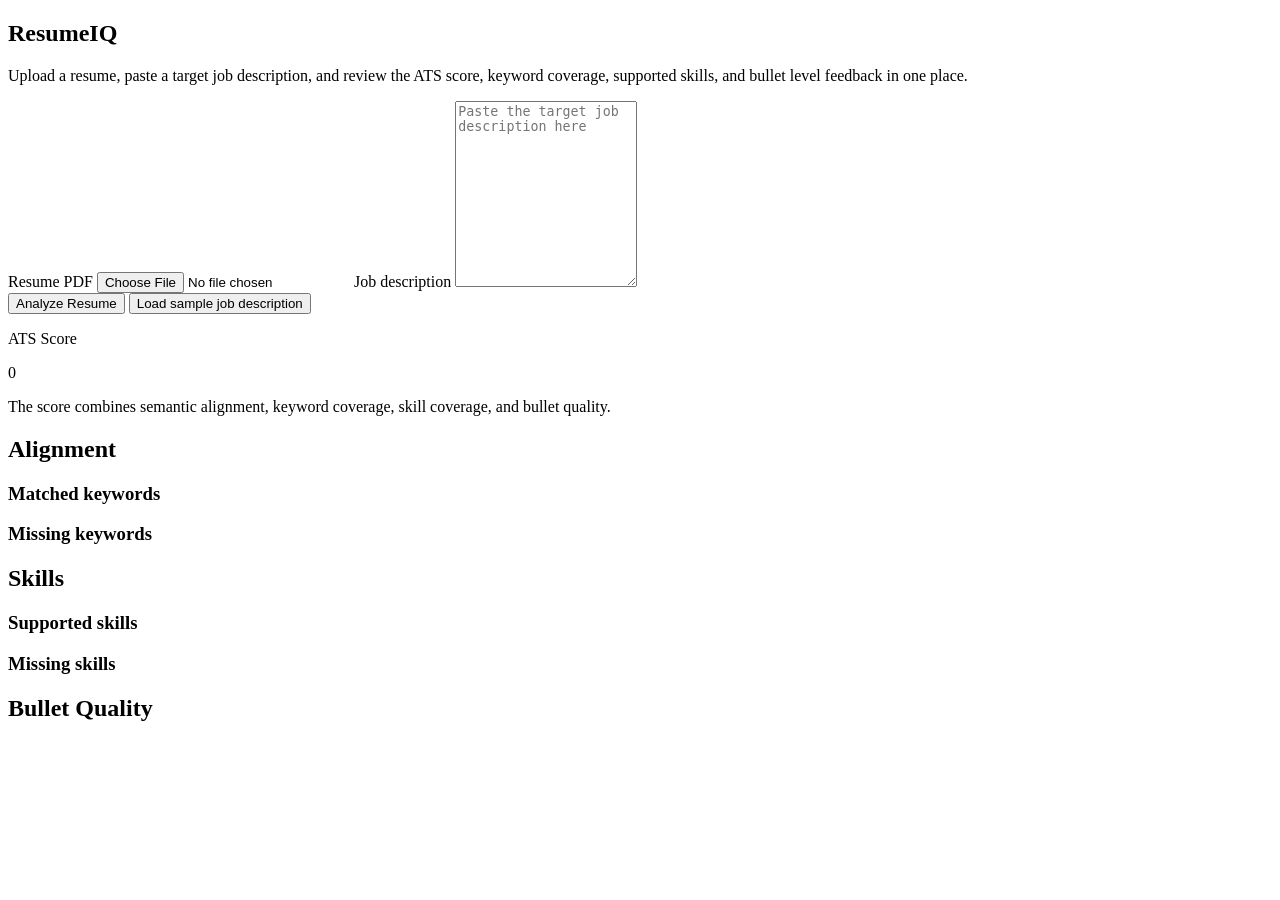
==== frontend/index.html @ be24189e "Implement ResumeIQ demo app and UI cleanup" ====
<!DOCTYPE html>
<html lang="en">
<head>
    <meta charset="UTF-8">
    <meta name="viewport" content="width=device-width, initial-scale=1.0">
    <title>ResumeIQ</title>
    <link rel="stylesheet" href="/static/styles.css">
</head>
<body>
    <main class="shell">
        <section class="hero">
            <h1>ResumeIQ</h1>
            <p class="hero-copy">
                Upload a resume, paste a target job description, and review the ATS score,
                keyword coverage, supported skills, and bullet level feedback in one place.
            </p>
        </section>

        <section class="panel form-panel">
            <form id="analyze-form">
                <label class="field-label" for="resume">Resume PDF</label>
                <input id="resume" name="resume" type="file" accept=".pdf" required>

                <label class="field-label" for="job_description">Job description</label>
                <textarea
                    id="job_description"
                    name="job_description"
                    rows="12"
                    placeholder="Paste the target job description here"
                    required
                ></textarea>

                <div class="actions">
                    <button id="submit-button" type="submit">Analyze Resume</button>
                    <button id="load-sample" type="button" class="secondary">Load sample job description</button>
                </div>
            </form>
            <p id="status" class="status"></p>
        </section>

        <section id="results" class="results hidden">
            <div class="score-card panel">
                <p class="score-label">ATS Score</p>
                <p id="ats-score" class="score-value">0</p>
                <p class="score-note">The score combines semantic alignment, keyword coverage, skill coverage, and bullet quality.</p>
            </div>

            <div class="grid-two">
                <article class="panel">
                    <h2>Alignment</h2>
                    <p id="similarity-score" class="metric"></p>
                    <div>
                        <h3 class="subsection-title">Matched keywords</h3>
                        <div id="matched-keywords" class="tag-group"></div>
                    </div>
                    <div>
                        <h3 class="subsection-title">Missing keywords</h3>
                        <div id="missing-keywords" class="tag-group"></div>
                    </div>
                </article>

                <article class="panel">
                    <h2>Skills</h2>
                    <div>
                        <h3 class="subsection-title">Supported skills</h3>
                        <div id="validated-skills" class="stack"></div>
                    </div>
                    <div>
                        <h3 class="subsection-title">Missing skills</h3>
                        <div id="missing-skills" class="tag-group"></div>
                    </div>
                </article>
            </div>

            <article class="panel">
                <h2>Bullet Quality</h2>
                <div id="bullet-scores" class="bullet-list"></div>
            </article>
        </section>
    </main>

    <script src="/static/app.js" defer></script>
</body>
</html>
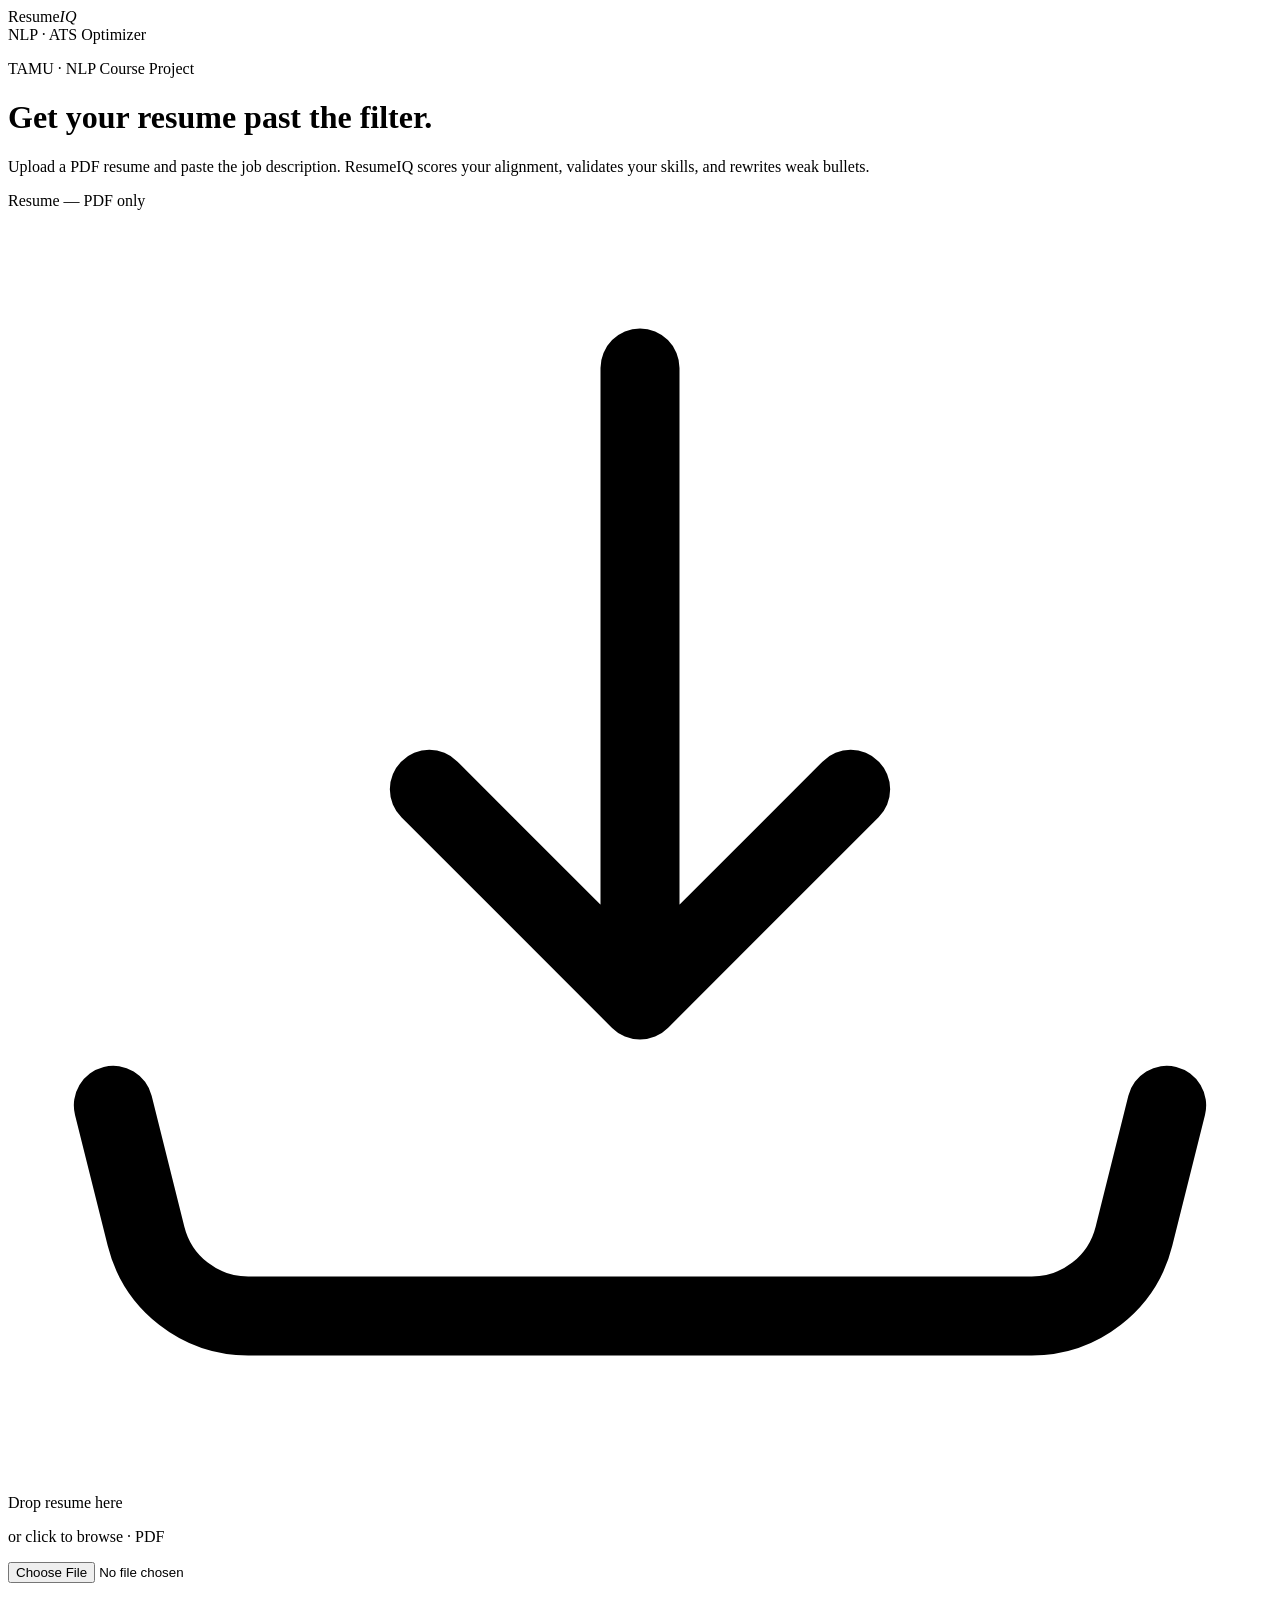
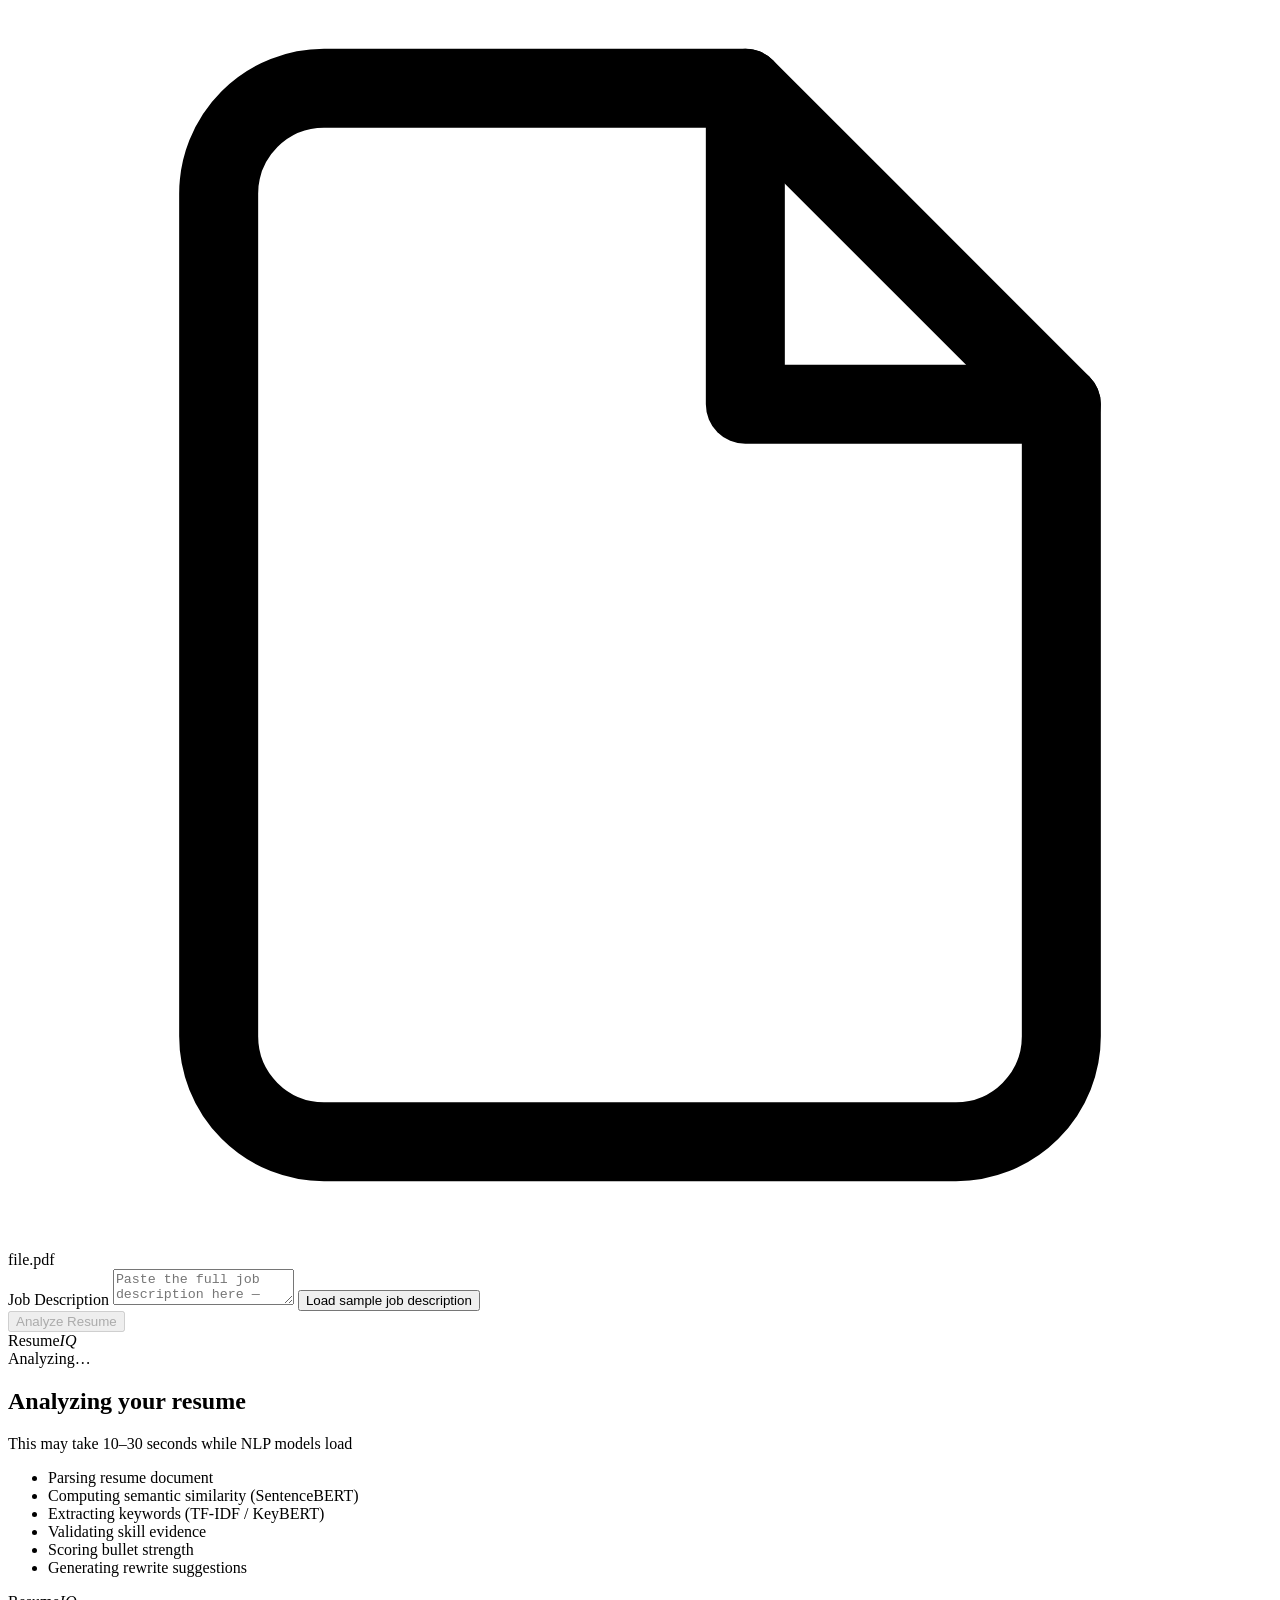
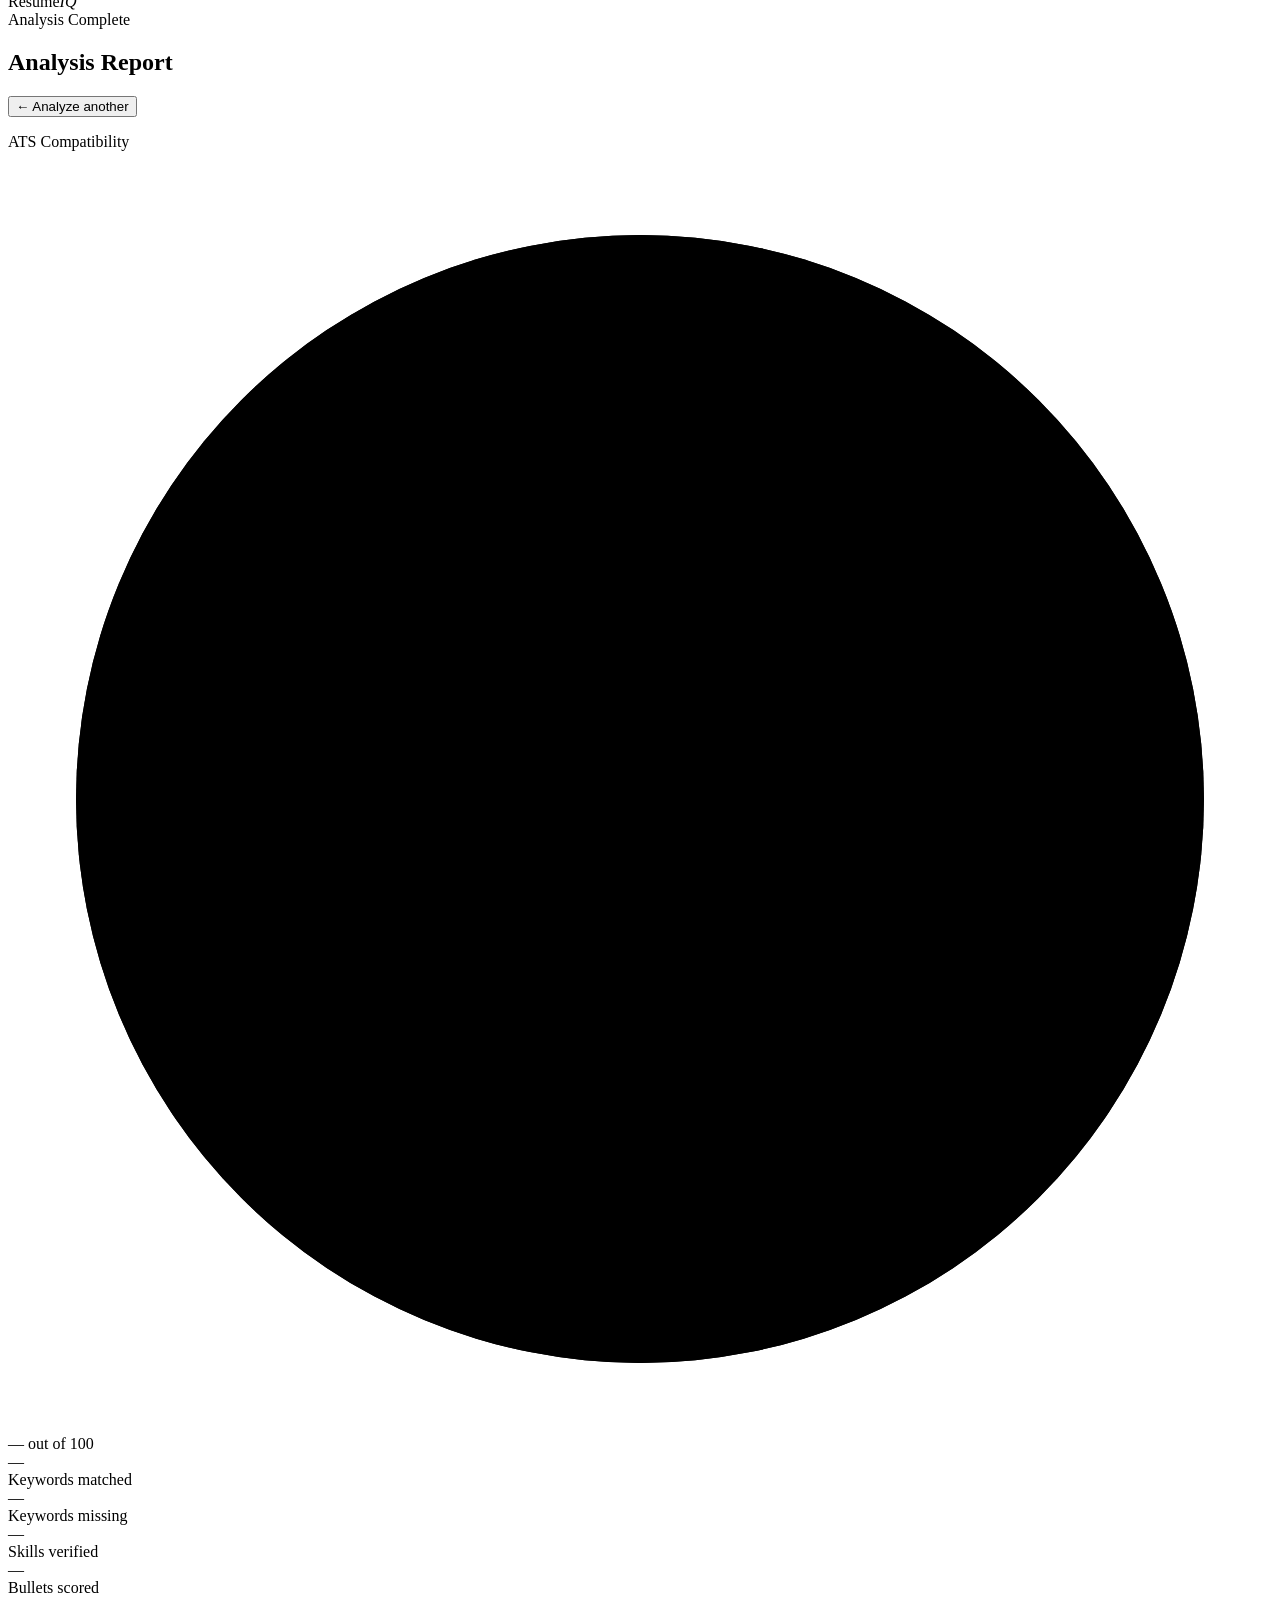
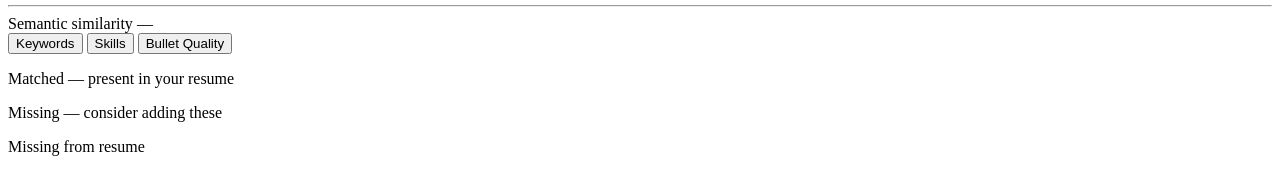
==== commit c441b815: "Integrate redesigned frontend into served app" ====
--- a/frontend/index.html
+++ b/frontend/index.html
@@ -1,83 +1,178 @@
 <!DOCTYPE html>
 <html lang="en">
 <head>
-    <meta charset="UTF-8">
-    <meta name="viewport" content="width=device-width, initial-scale=1.0">
-    <title>ResumeIQ</title>
-    <link rel="stylesheet" href="/static/styles.css">
+    <meta charset="UTF-8" />
+    <meta name="viewport" content="width=device-width, initial-scale=1.0" />
+    <title>ResumeIQ — ATS Resume Optimizer</title>
+    <link rel="preconnect" href="https://fonts.googleapis.com" />
+    <link rel="preconnect" href="https://fonts.gstatic.com" crossorigin />
+    <link href="https://fonts.googleapis.com/css2?family=Playfair+Display:wght@400;500&family=Instrument+Sans:wght@400;500&family=JetBrains+Mono&display=swap" rel="stylesheet" />
+    <link rel="stylesheet" href="/static/styles.css" />
 </head>
 <body>
-    <main class="shell">
-        <section class="hero">
-            <h1>ResumeIQ</h1>
-            <p class="hero-copy">
-                Upload a resume, paste a target job description, and review the ATS score,
-                keyword coverage, supported skills, and bullet level feedback in one place.
+    <div id="page-upload" class="page active">
+        <nav>
+            <div class="logo">Resume<em>IQ</em></div>
+            <div class="nav-tag">NLP · ATS Optimizer</div>
+        </nav>
+
+        <div class="upload-shell">
+            <p class="eyebrow">TAMU · NLP Course Project</p>
+            <h1 class="upload-title">Get your resume past the filter.</h1>
+            <p class="upload-sub">
+                Upload a PDF resume and paste the job description. ResumeIQ scores your
+                alignment, validates your skills, and rewrites weak bullets.
             </p>
-        </section>
 
-        <section class="panel form-panel">
-            <form id="analyze-form">
-                <label class="field-label" for="resume">Resume PDF</label>
-                <input id="resume" name="resume" type="file" accept=".pdf" required>
+            <div class="upload-cols">
+                <div class="upload-panel">
+                    <span class="panel-label">Resume — PDF only</span>
+                    <div
+                        class="drop-zone"
+                        id="drop-zone"
+                        onclick="document.getElementById('file-input').click()"
+                        ondragover="handleDragOver(event)"
+                        ondragleave="handleDragLeave(event)"
+                        ondrop="handleDrop(event)"
+                    >
+                        <div class="drop-icon">
+                            <svg viewBox="0 0 24 24" fill="none" stroke="currentColor" stroke-width="1.5" stroke-linecap="round" stroke-linejoin="round">
+                                <path d="M12 15V3m0 12-4-4m4 4 4-4"/>
+                                <path d="M2 17l.621 2.485A2 2 0 0 0 4.561 21h14.878a2 2 0 0 0 1.94-1.515L22 17"/>
+                            </svg>
+                        </div>
+                        <p class="drop-title">Drop resume here</p>
+                        <p class="drop-hint">or click to browse &middot; PDF</p>
+                        <input type="file" id="file-input" name="resume" accept=".pdf" />
+                    </div>
+                    <div class="file-pill" id="file-pill">
+                        <svg viewBox="0 0 24 24" fill="none" stroke="currentColor" stroke-width="1.5" stroke-linecap="round" stroke-linejoin="round">
+                            <path d="M14 2H6a2 2 0 0 0-2 2v16a2 2 0 0 0 2 2h12a2 2 0 0 0 2-2V8z"/>
+                            <polyline points="14 2 14 8 20 8"/>
+                        </svg>
+                        <span id="file-name">file.pdf</span>
+                    </div>
+                </div>
 
-                <label class="field-label" for="job_description">Job description</label>
-                <textarea
-                    id="job_description"
-                    name="job_description"
-                    rows="12"
-                    placeholder="Paste the target job description here"
-                    required
-                ></textarea>
-
-                <div class="actions">
-                    <button id="submit-button" type="submit">Analyze Resume</button>
-                    <button id="load-sample" type="button" class="secondary">Load sample job description</button>
+                <div class="upload-panel">
+                    <span class="panel-label">Job Description</span>
+                    <textarea
+                        class="jd-field"
+                        id="jd-field"
+                        name="job_description"
+                        placeholder="Paste the full job description here — include responsibilities, requirements, and qualifications for the best analysis…"
+                    ></textarea>
+                    <button class="btn-sample" id="load-sample" type="button">
+                        Load sample job description
+                    </button>
                 </div>
-            </form>
-            <p id="status" class="status"></p>
-        </section>
-
-        <section id="results" class="results hidden">
-            <div class="score-card panel">
-                <p class="score-label">ATS Score</p>
-                <p id="ats-score" class="score-value">0</p>
-                <p class="score-note">The score combines semantic alignment, keyword coverage, skill coverage, and bullet quality.</p>
             </div>
 
-            <div class="grid-two">
-                <article class="panel">
-                    <h2>Alignment</h2>
-                    <p id="similarity-score" class="metric"></p>
-                    <div>
-                        <h3 class="subsection-title">Matched keywords</h3>
-                        <div id="matched-keywords" class="tag-group"></div>
+            <div class="error-banner" id="error-banner"></div>
+            <button class="btn-primary" id="btn-analyze" disabled>
+                Analyze Resume
+            </button>
+        </div>
+    </div>
+
+    <div id="page-loading" class="page">
+        <nav>
+            <div class="logo">Resume<em>IQ</em></div>
+            <div class="nav-tag">Analyzing&hellip;</div>
+        </nav>
+
+        <div class="loading-shell">
+            <div class="spinner"></div>
+            <h2 class="loading-title">Analyzing your resume</h2>
+            <p class="loading-sub">This may take 10&ndash;30 seconds while NLP models load</p>
+            <ul class="step-list" id="step-list">
+                <li id="s0"><span class="step-dot"></span>Parsing resume document</li>
+                <li id="s1"><span class="step-dot"></span>Computing semantic similarity (SentenceBERT)</li>
+                <li id="s2"><span class="step-dot"></span>Extracting keywords (TF-IDF / KeyBERT)</li>
+                <li id="s3"><span class="step-dot"></span>Validating skill evidence</li>
+                <li id="s4"><span class="step-dot"></span>Scoring bullet strength</li>
+                <li id="s5"><span class="step-dot"></span>Generating rewrite suggestions</li>
+            </ul>
+        </div>
+    </div>
+
+    <div id="page-results" class="page">
+        <nav>
+            <div class="logo">Resume<em>IQ</em></div>
+            <div class="nav-tag">Analysis Complete</div>
+        </nav>
+
+        <div class="results-bar">
+            <div>
+                <h2 class="results-title">Analysis Report</h2>
+                <p class="results-meta" id="results-meta"></p>
+            </div>
+            <button class="btn-ghost" id="btn-reset">&#8592; Analyze another</button>
+        </div>
+
+        <div class="results-layout">
+            <aside class="score-card">
+                <p class="sc-label">ATS Compatibility</p>
+
+                <div class="ring-wrap">
+                    <svg viewBox="0 0 130 130">
+                        <circle class="ring-bg" cx="65" cy="65" r="58" />
+                        <circle class="ring-fg" id="ring-fg" cx="65" cy="65" r="58" />
+                    </svg>
+                    <div class="ring-inner">
+                        <span class="ring-num" id="ring-num">—</span>
+                        <span class="ring-sub">out of 100</span>
                     </div>
-                    <div>
-                        <h3 class="subsection-title">Missing keywords</h3>
-                        <div id="missing-keywords" class="tag-group"></div>
+                </div>
+
+                <div class="verdict-badge" id="verdict-badge"></div>
+
+                <div class="stat-grid">
+                    <div class="stat"><div class="stat-val" id="st-matched">—</div><div class="stat-lbl">Keywords matched</div></div>
+                    <div class="stat"><div class="stat-val" id="st-missing">—</div><div class="stat-lbl">Keywords missing</div></div>
+                    <div class="stat"><div class="stat-val" id="st-skills">—</div><div class="stat-lbl">Skills verified</div></div>
+                    <div class="stat"><div class="stat-val" id="st-bullets">—</div><div class="stat-lbl">Bullets scored</div></div>
+                </div>
+
+                <hr class="divider" />
+                <div class="sim-row">
+                    <span>Semantic similarity</span>
+                    <span class="sim-val" id="sim-score">—</span>
+                </div>
+            </aside>
+
+            <div class="right-col">
+                <div class="tab-bar" role="tablist">
+                    <button class="tab active" data-tab="keywords" role="tab">Keywords</button>
+                    <button class="tab" data-tab="skills" role="tab">Skills</button>
+                    <button class="tab" data-tab="bullets" role="tab">Bullet Quality</button>
+                </div>
+
+                <div class="tab-pane active" id="pane-keywords">
+                    <div class="kw-block">
+                        <p class="kw-heading">Matched &mdash; present in your resume</p>
+                        <div class="kw-row" id="kw-hit"></div>
                     </div>
-                </article>
+                    <div class="kw-block">
+                        <p class="kw-heading">Missing &mdash; consider adding these</p>
+                        <div class="kw-row" id="kw-miss"></div>
+                    </div>
+                </div>
 
-                <article class="panel">
-                    <h2>Skills</h2>
-                    <div>
-                        <h3 class="subsection-title">Supported skills</h3>
-                        <div id="validated-skills" class="stack"></div>
+                <div class="tab-pane" id="pane-skills">
+                    <div id="skills-verified"></div>
+                    <div class="missing-block">
+                        <p class="kw-heading">Missing from resume</p>
+                        <div class="kw-row" id="skills-missing"></div>
                     </div>
-                    <div>
-                        <h3 class="subsection-title">Missing skills</h3>
-                        <div id="missing-skills" class="tag-group"></div>
-                    </div>
-                </article>
+                </div>
+
+                <div class="tab-pane" id="pane-bullets">
+                    <div id="bullets-list"></div>
+                </div>
             </div>
-
-            <article class="panel">
-                <h2>Bullet Quality</h2>
-                <div id="bullet-scores" class="bullet-list"></div>
-            </article>
-        </section>
-    </main>
+        </div>
+    </div>
 
     <script src="/static/app.js" defer></script>
 </body>
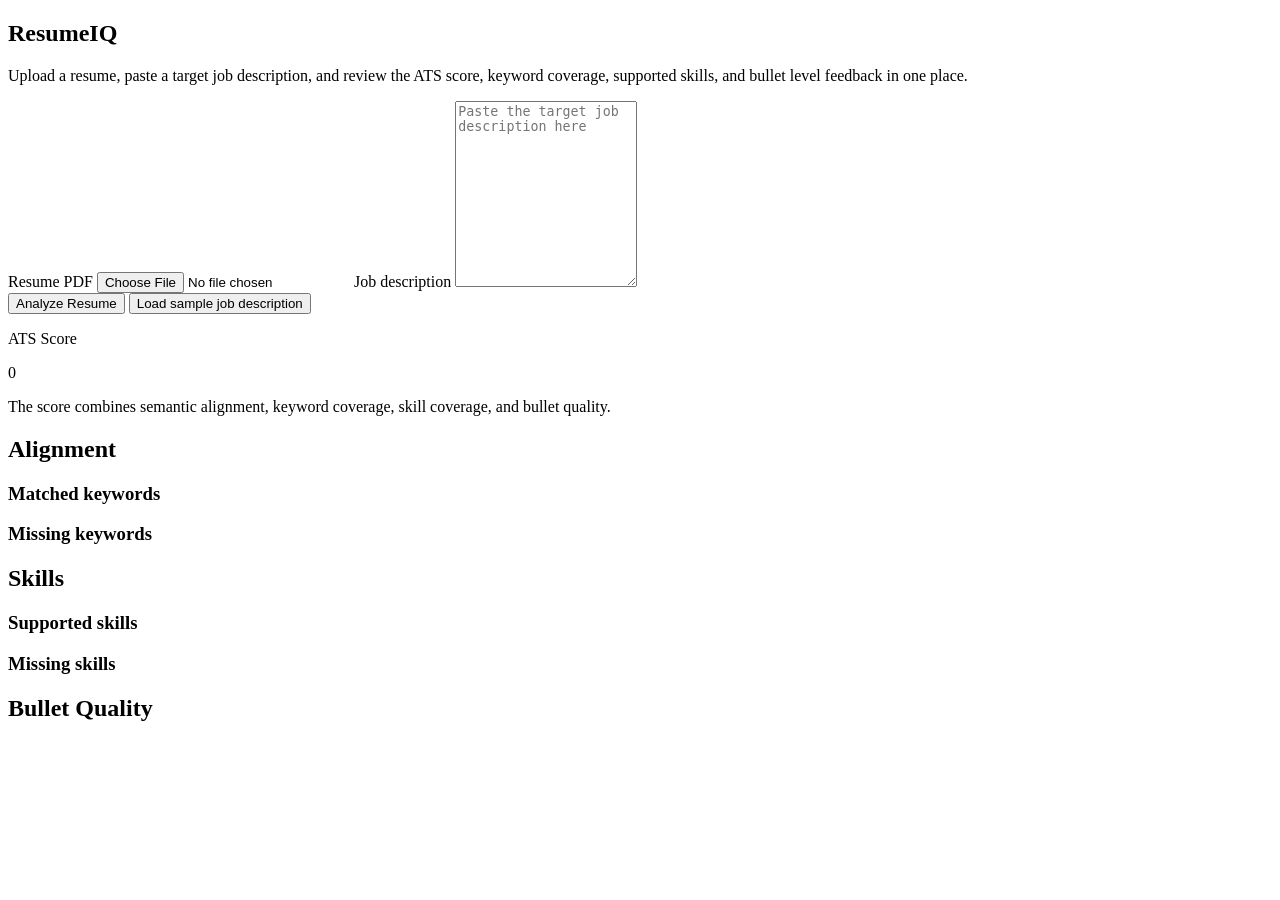
==== commit d74fcfc2: "Revert "Add redesigned frontend — charcoal/teal theme, chat-style input"" ====
--- a/frontend/index.html
+++ b/frontend/index.html
@@ -1,178 +1,83 @@
 <!DOCTYPE html>
 <html lang="en">
 <head>
-    <meta charset="UTF-8" />
-    <meta name="viewport" content="width=device-width, initial-scale=1.0" />
-    <title>ResumeIQ — ATS Resume Optimizer</title>
-    <link rel="preconnect" href="https://fonts.googleapis.com" />
-    <link rel="preconnect" href="https://fonts.gstatic.com" crossorigin />
-    <link href="https://fonts.googleapis.com/css2?family=Playfair+Display:wght@400;500&family=Instrument+Sans:wght@400;500&family=JetBrains+Mono&display=swap" rel="stylesheet" />
-    <link rel="stylesheet" href="/static/styles.css" />
+    <meta charset="UTF-8">
+    <meta name="viewport" content="width=device-width, initial-scale=1.0">
+    <title>ResumeIQ</title>
+    <link rel="stylesheet" href="/static/styles.css">
 </head>
 <body>
-    <div id="page-upload" class="page active">
-        <nav>
-            <div class="logo">Resume<em>IQ</em></div>
-            <div class="nav-tag">NLP · ATS Optimizer</div>
-        </nav>
+    <main class="shell">
+        <section class="hero">
+            <h1>ResumeIQ</h1>
+            <p class="hero-copy">
+                Upload a resume, paste a target job description, and review the ATS score,
+                keyword coverage, supported skills, and bullet level feedback in one place.
+            </p>
+        </section>
 
-        <div class="upload-shell">
-            <p class="eyebrow">TAMU · NLP Course Project</p>
-            <h1 class="upload-title">Get your resume past the filter.</h1>
-            <p class="upload-sub">
-                Upload a PDF resume and paste the job description. ResumeIQ scores your
-                alignment, validates your skills, and rewrites weak bullets.
-            </p>
+        <section class="panel form-panel">
+            <form id="analyze-form">
+                <label class="field-label" for="resume">Resume PDF</label>
+                <input id="resume" name="resume" type="file" accept=".pdf" required>
 
-            <div class="upload-cols">
-                <div class="upload-panel">
-                    <span class="panel-label">Resume — PDF only</span>
-                    <div
-                        class="drop-zone"
-                        id="drop-zone"
-                        onclick="document.getElementById('file-input').click()"
-                        ondragover="handleDragOver(event)"
-                        ondragleave="handleDragLeave(event)"
-                        ondrop="handleDrop(event)"
-                    >
-                        <div class="drop-icon">
-                            <svg viewBox="0 0 24 24" fill="none" stroke="currentColor" stroke-width="1.5" stroke-linecap="round" stroke-linejoin="round">
-                                <path d="M12 15V3m0 12-4-4m4 4 4-4"/>
-                                <path d="M2 17l.621 2.485A2 2 0 0 0 4.561 21h14.878a2 2 0 0 0 1.94-1.515L22 17"/>
-                            </svg>
-                        </div>
-                        <p class="drop-title">Drop resume here</p>
-                        <p class="drop-hint">or click to browse &middot; PDF</p>
-                        <input type="file" id="file-input" name="resume" accept=".pdf" />
-                    </div>
-                    <div class="file-pill" id="file-pill">
-                        <svg viewBox="0 0 24 24" fill="none" stroke="currentColor" stroke-width="1.5" stroke-linecap="round" stroke-linejoin="round">
-                            <path d="M14 2H6a2 2 0 0 0-2 2v16a2 2 0 0 0 2 2h12a2 2 0 0 0 2-2V8z"/>
-                            <polyline points="14 2 14 8 20 8"/>
-                        </svg>
-                        <span id="file-name">file.pdf</span>
-                    </div>
+                <label class="field-label" for="job_description">Job description</label>
+                <textarea
+                    id="job_description"
+                    name="job_description"
+                    rows="12"
+                    placeholder="Paste the target job description here"
+                    required
+                ></textarea>
+
+                <div class="actions">
+                    <button id="submit-button" type="submit">Analyze Resume</button>
+                    <button id="load-sample" type="button" class="secondary">Load sample job description</button>
                 </div>
+            </form>
+            <p id="status" class="status"></p>
+        </section>
 
-                <div class="upload-panel">
-                    <span class="panel-label">Job Description</span>
-                    <textarea
-                        class="jd-field"
-                        id="jd-field"
-                        name="job_description"
-                        placeholder="Paste the full job description here — include responsibilities, requirements, and qualifications for the best analysis…"
-                    ></textarea>
-                    <button class="btn-sample" id="load-sample" type="button">
-                        Load sample job description
-                    </button>
-                </div>
+        <section id="results" class="results hidden">
+            <div class="score-card panel">
+                <p class="score-label">ATS Score</p>
+                <p id="ats-score" class="score-value">0</p>
+                <p class="score-note">The score combines semantic alignment, keyword coverage, skill coverage, and bullet quality.</p>
             </div>
 
-            <div class="error-banner" id="error-banner"></div>
-            <button class="btn-primary" id="btn-analyze" disabled>
-                Analyze Resume
-            </button>
-        </div>
-    </div>
+            <div class="grid-two">
+                <article class="panel">
+                    <h2>Alignment</h2>
+                    <p id="similarity-score" class="metric"></p>
+                    <div>
+                        <h3 class="subsection-title">Matched keywords</h3>
+                        <div id="matched-keywords" class="tag-group"></div>
+                    </div>
+                    <div>
+                        <h3 class="subsection-title">Missing keywords</h3>
+                        <div id="missing-keywords" class="tag-group"></div>
+                    </div>
+                </article>
 
-    <div id="page-loading" class="page">
-        <nav>
-            <div class="logo">Resume<em>IQ</em></div>
-            <div class="nav-tag">Analyzing&hellip;</div>
-        </nav>
+                <article class="panel">
+                    <h2>Skills</h2>
+                    <div>
+                        <h3 class="subsection-title">Supported skills</h3>
+                        <div id="validated-skills" class="stack"></div>
+                    </div>
+                    <div>
+                        <h3 class="subsection-title">Missing skills</h3>
+                        <div id="missing-skills" class="tag-group"></div>
+                    </div>
+                </article>
+            </div>
 
-        <div class="loading-shell">
-            <div class="spinner"></div>
-            <h2 class="loading-title">Analyzing your resume</h2>
-            <p class="loading-sub">This may take 10&ndash;30 seconds while NLP models load</p>
-            <ul class="step-list" id="step-list">
-                <li id="s0"><span class="step-dot"></span>Parsing resume document</li>
-                <li id="s1"><span class="step-dot"></span>Computing semantic similarity (SentenceBERT)</li>
-                <li id="s2"><span class="step-dot"></span>Extracting keywords (TF-IDF / KeyBERT)</li>
-                <li id="s3"><span class="step-dot"></span>Validating skill evidence</li>
-                <li id="s4"><span class="step-dot"></span>Scoring bullet strength</li>
-                <li id="s5"><span class="step-dot"></span>Generating rewrite suggestions</li>
-            </ul>
-        </div>
-    </div>
-
-    <div id="page-results" class="page">
-        <nav>
-            <div class="logo">Resume<em>IQ</em></div>
-            <div class="nav-tag">Analysis Complete</div>
-        </nav>
-
-        <div class="results-bar">
-            <div>
-                <h2 class="results-title">Analysis Report</h2>
-                <p class="results-meta" id="results-meta"></p>
-            </div>
-            <button class="btn-ghost" id="btn-reset">&#8592; Analyze another</button>
-        </div>
-
-        <div class="results-layout">
-            <aside class="score-card">
-                <p class="sc-label">ATS Compatibility</p>
-
-                <div class="ring-wrap">
-                    <svg viewBox="0 0 130 130">
-                        <circle class="ring-bg" cx="65" cy="65" r="58" />
-                        <circle class="ring-fg" id="ring-fg" cx="65" cy="65" r="58" />
-                    </svg>
-                    <div class="ring-inner">
-                        <span class="ring-num" id="ring-num">—</span>
-                        <span class="ring-sub">out of 100</span>
-                    </div>
-                </div>
-
-                <div class="verdict-badge" id="verdict-badge"></div>
-
-                <div class="stat-grid">
-                    <div class="stat"><div class="stat-val" id="st-matched">—</div><div class="stat-lbl">Keywords matched</div></div>
-                    <div class="stat"><div class="stat-val" id="st-missing">—</div><div class="stat-lbl">Keywords missing</div></div>
-                    <div class="stat"><div class="stat-val" id="st-skills">—</div><div class="stat-lbl">Skills verified</div></div>
-                    <div class="stat"><div class="stat-val" id="st-bullets">—</div><div class="stat-lbl">Bullets scored</div></div>
-                </div>
-
-                <hr class="divider" />
-                <div class="sim-row">
-                    <span>Semantic similarity</span>
-                    <span class="sim-val" id="sim-score">—</span>
-                </div>
-            </aside>
-
-            <div class="right-col">
-                <div class="tab-bar" role="tablist">
-                    <button class="tab active" data-tab="keywords" role="tab">Keywords</button>
-                    <button class="tab" data-tab="skills" role="tab">Skills</button>
-                    <button class="tab" data-tab="bullets" role="tab">Bullet Quality</button>
-                </div>
-
-                <div class="tab-pane active" id="pane-keywords">
-                    <div class="kw-block">
-                        <p class="kw-heading">Matched &mdash; present in your resume</p>
-                        <div class="kw-row" id="kw-hit"></div>
-                    </div>
-                    <div class="kw-block">
-                        <p class="kw-heading">Missing &mdash; consider adding these</p>
-                        <div class="kw-row" id="kw-miss"></div>
-                    </div>
-                </div>
-
-                <div class="tab-pane" id="pane-skills">
-                    <div id="skills-verified"></div>
-                    <div class="missing-block">
-                        <p class="kw-heading">Missing from resume</p>
-                        <div class="kw-row" id="skills-missing"></div>
-                    </div>
-                </div>
-
-                <div class="tab-pane" id="pane-bullets">
-                    <div id="bullets-list"></div>
-                </div>
-            </div>
-        </div>
-    </div>
+            <article class="panel">
+                <h2>Bullet Quality</h2>
+                <div id="bullet-scores" class="bullet-list"></div>
+            </article>
+        </section>
+    </main>
 
     <script src="/static/app.js" defer></script>
 </body>
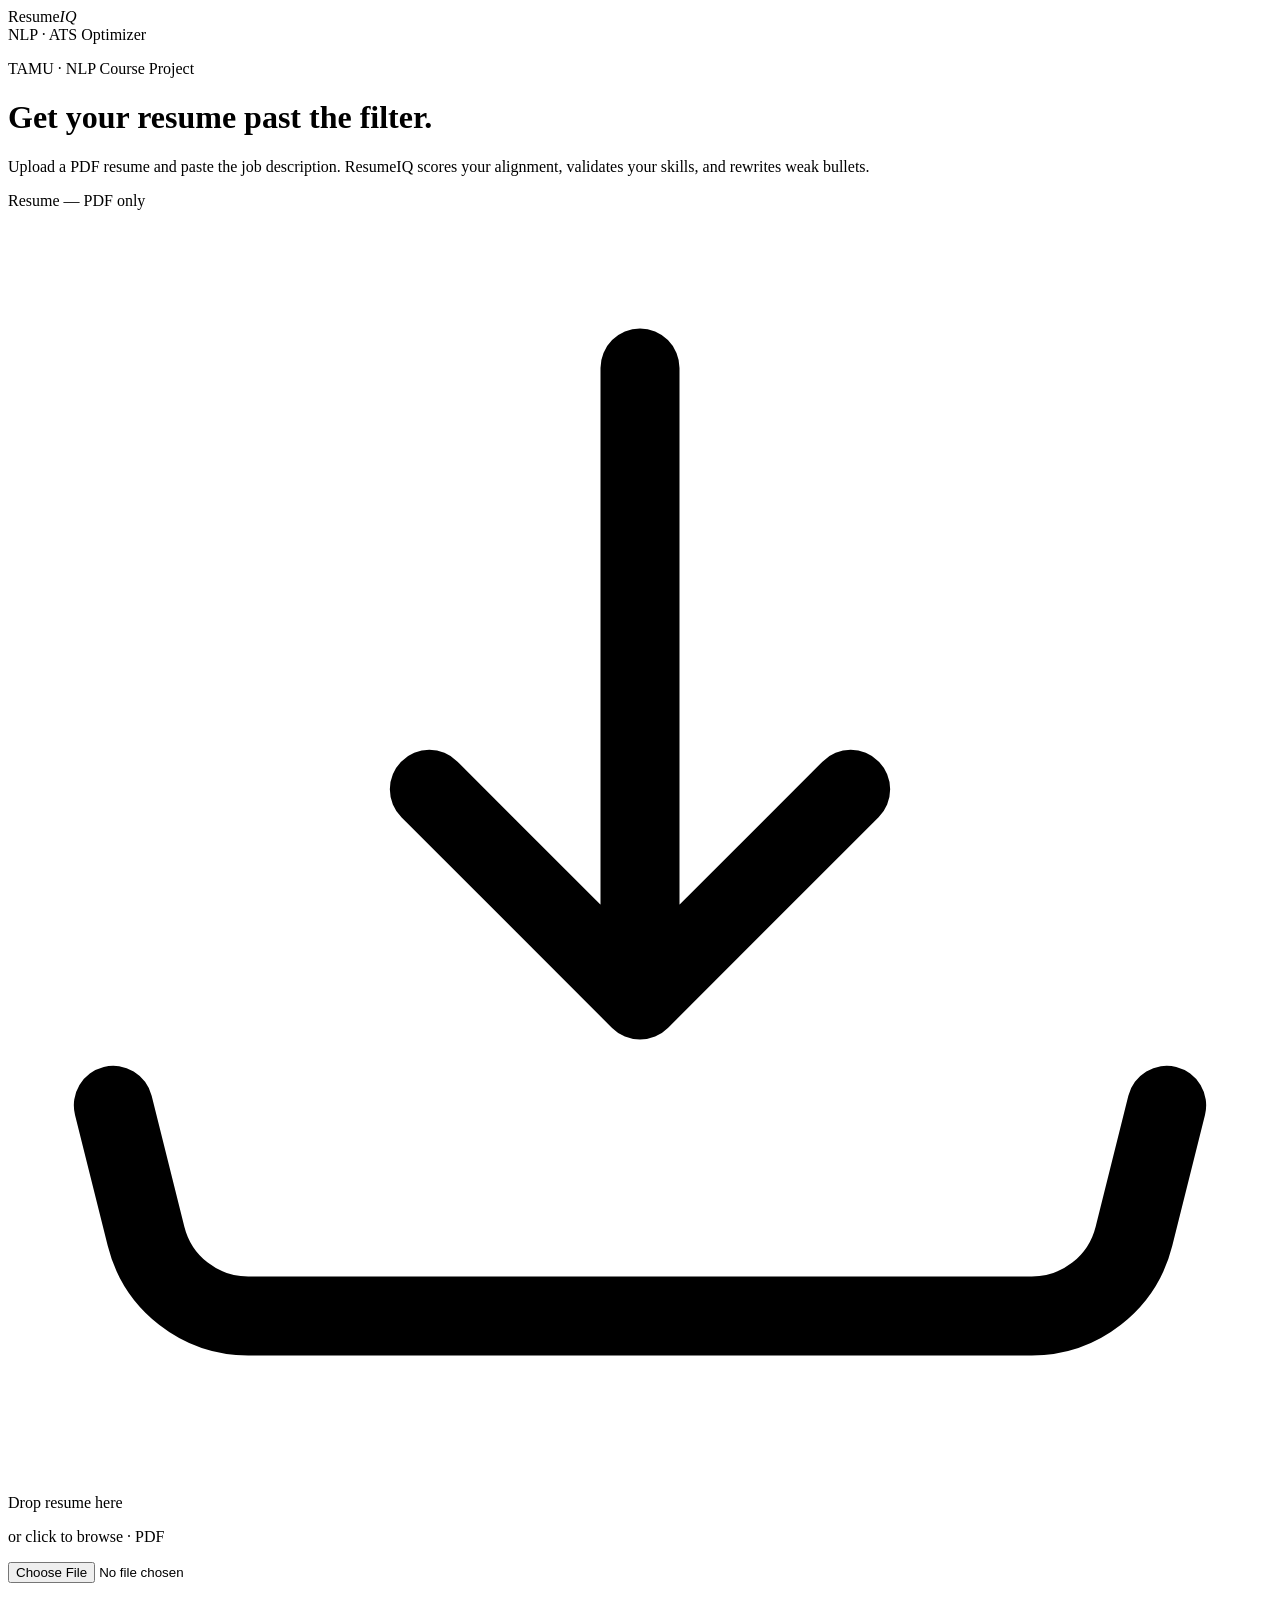
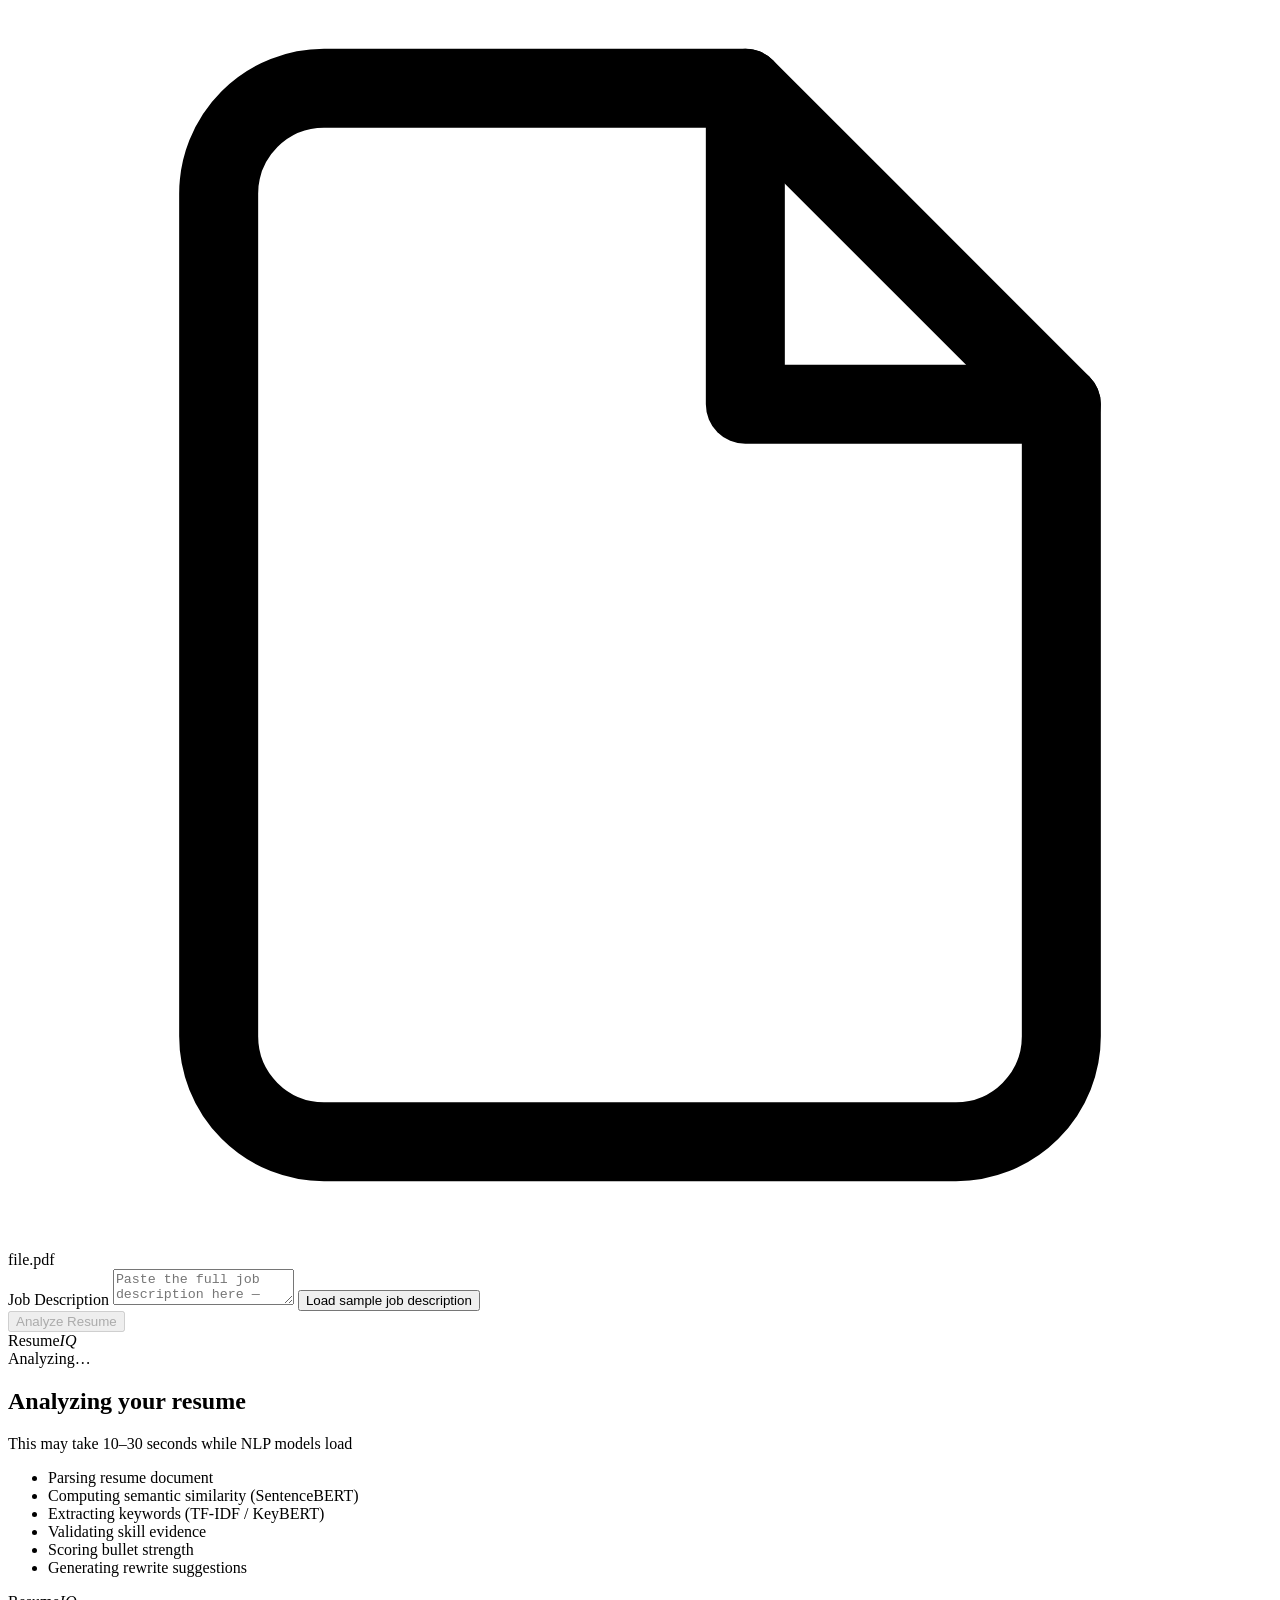
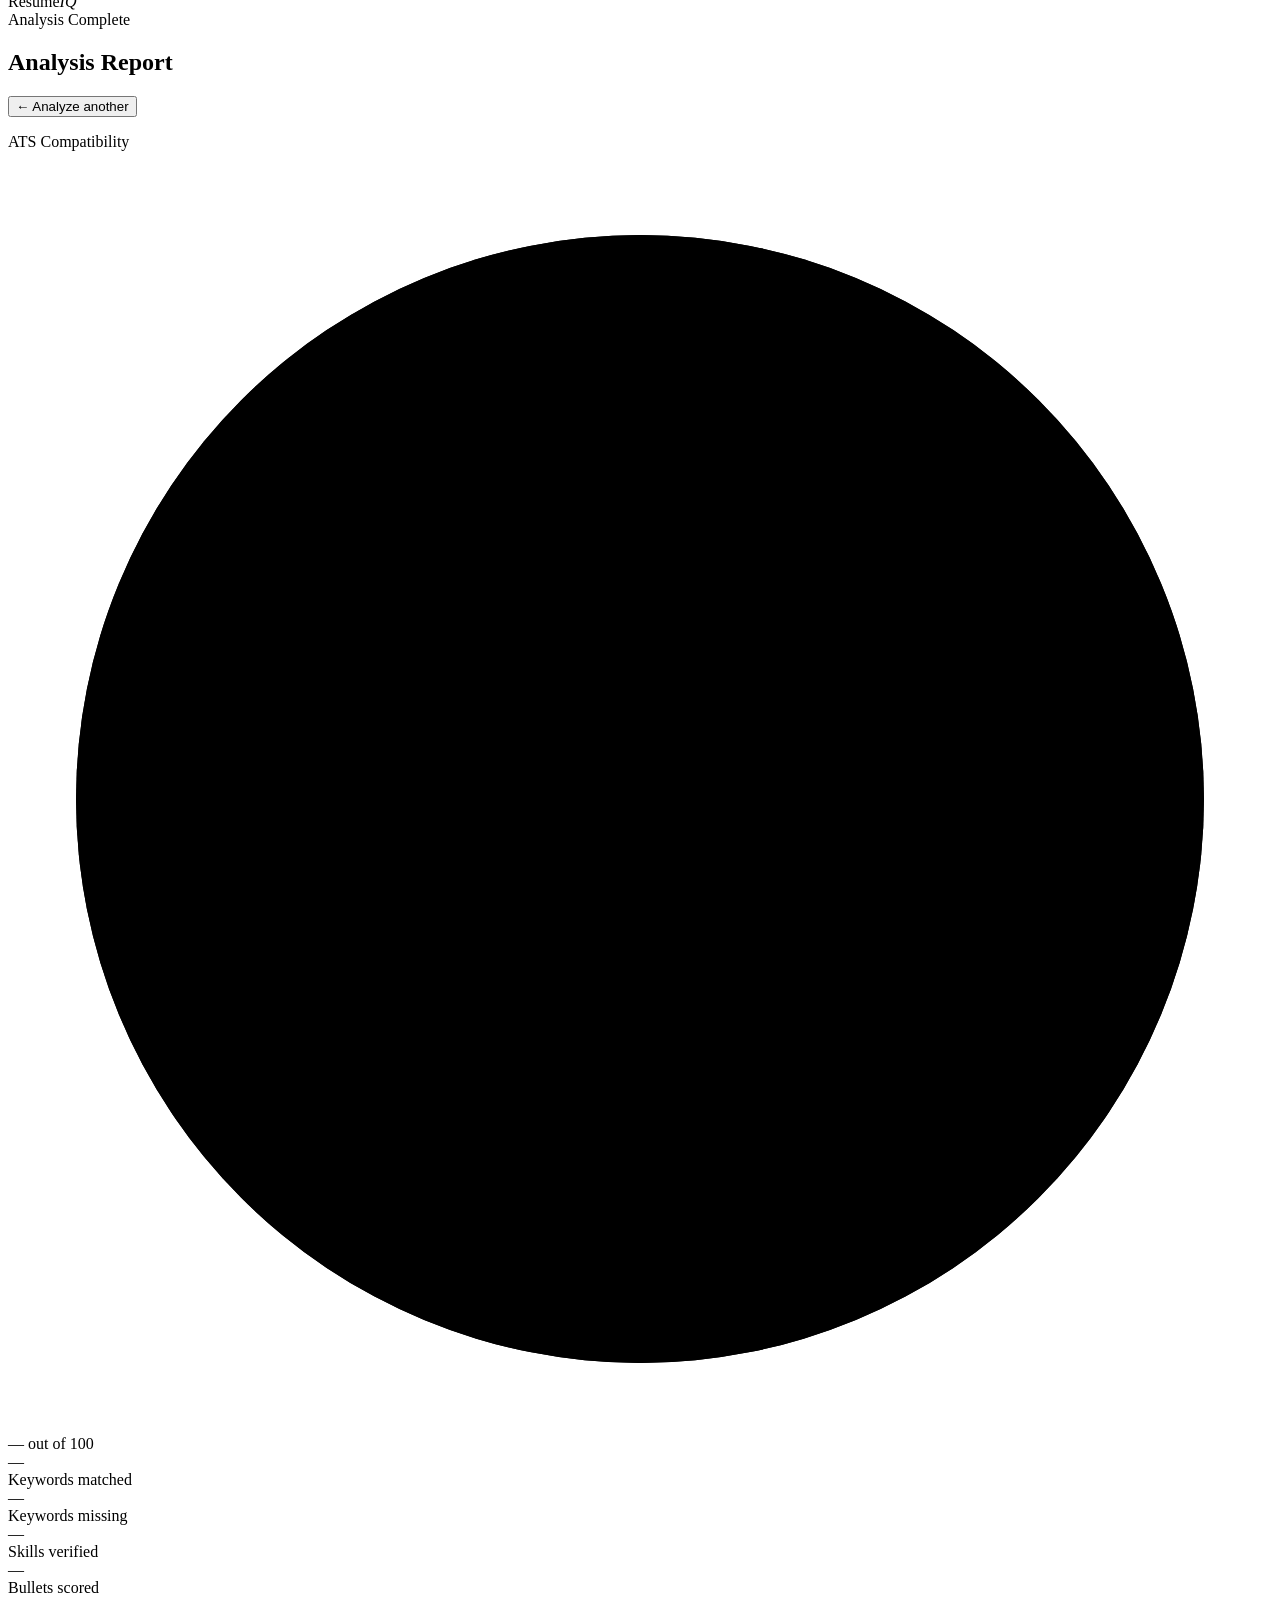
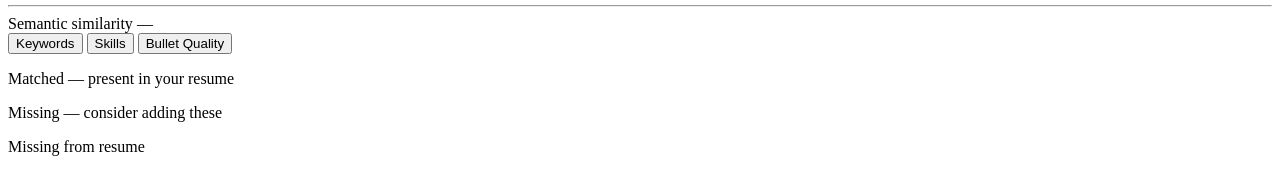
==== commit 2236ea64: "Restore served frontend and recover analysis behavior" ====
--- a/frontend/index.html
+++ b/frontend/index.html
@@ -1,83 +1,178 @@
 <!DOCTYPE html>
 <html lang="en">
 <head>
-    <meta charset="UTF-8">
-    <meta name="viewport" content="width=device-width, initial-scale=1.0">
-    <title>ResumeIQ</title>
-    <link rel="stylesheet" href="/static/styles.css">
+    <meta charset="UTF-8" />
+    <meta name="viewport" content="width=device-width, initial-scale=1.0" />
+    <title>ResumeIQ — ATS Resume Optimizer</title>
+    <link rel="preconnect" href="https://fonts.googleapis.com" />
+    <link rel="preconnect" href="https://fonts.gstatic.com" crossorigin />
+    <link href="https://fonts.googleapis.com/css2?family=Playfair+Display:wght@400;500&family=Instrument+Sans:wght@400;500&family=JetBrains+Mono&display=swap" rel="stylesheet" />
+    <link rel="stylesheet" href="/static/styles.css" />
 </head>
 <body>
-    <main class="shell">
-        <section class="hero">
-            <h1>ResumeIQ</h1>
-            <p class="hero-copy">
-                Upload a resume, paste a target job description, and review the ATS score,
-                keyword coverage, supported skills, and bullet level feedback in one place.
+    <div id="page-upload" class="page active">
+        <nav>
+            <div class="logo">Resume<em>IQ</em></div>
+            <div class="nav-tag">NLP · ATS Optimizer</div>
+        </nav>
+
+        <div class="upload-shell">
+            <p class="eyebrow">TAMU · NLP Course Project</p>
+            <h1 class="upload-title">Get your resume past the filter.</h1>
+            <p class="upload-sub">
+                Upload a PDF resume and paste the job description. ResumeIQ scores your
+                alignment, validates your skills, and rewrites weak bullets.
             </p>
-        </section>
 
-        <section class="panel form-panel">
-            <form id="analyze-form">
-                <label class="field-label" for="resume">Resume PDF</label>
-                <input id="resume" name="resume" type="file" accept=".pdf" required>
+            <div class="upload-cols">
+                <div class="upload-panel">
+                    <span class="panel-label">Resume — PDF only</span>
+                    <div
+                        class="drop-zone"
+                        id="drop-zone"
+                        onclick="document.getElementById('file-input').click()"
+                        ondragover="handleDragOver(event)"
+                        ondragleave="handleDragLeave(event)"
+                        ondrop="handleDrop(event)"
+                    >
+                        <div class="drop-icon">
+                            <svg viewBox="0 0 24 24" fill="none" stroke="currentColor" stroke-width="1.5" stroke-linecap="round" stroke-linejoin="round">
+                                <path d="M12 15V3m0 12-4-4m4 4 4-4"/>
+                                <path d="M2 17l.621 2.485A2 2 0 0 0 4.561 21h14.878a2 2 0 0 0 1.94-1.515L22 17"/>
+                            </svg>
+                        </div>
+                        <p class="drop-title">Drop resume here</p>
+                        <p class="drop-hint">or click to browse &middot; PDF</p>
+                        <input type="file" id="file-input" name="resume" accept=".pdf" />
+                    </div>
+                    <div class="file-pill" id="file-pill">
+                        <svg viewBox="0 0 24 24" fill="none" stroke="currentColor" stroke-width="1.5" stroke-linecap="round" stroke-linejoin="round">
+                            <path d="M14 2H6a2 2 0 0 0-2 2v16a2 2 0 0 0 2 2h12a2 2 0 0 0 2-2V8z"/>
+                            <polyline points="14 2 14 8 20 8"/>
+                        </svg>
+                        <span id="file-name">file.pdf</span>
+                    </div>
+                </div>
 
-                <label class="field-label" for="job_description">Job description</label>
-                <textarea
-                    id="job_description"
-                    name="job_description"
-                    rows="12"
-                    placeholder="Paste the target job description here"
-                    required
-                ></textarea>
-
-                <div class="actions">
-                    <button id="submit-button" type="submit">Analyze Resume</button>
-                    <button id="load-sample" type="button" class="secondary">Load sample job description</button>
+                <div class="upload-panel">
+                    <span class="panel-label">Job Description</span>
+                    <textarea
+                        class="jd-field"
+                        id="jd-field"
+                        name="job_description"
+                        placeholder="Paste the full job description here — include responsibilities, requirements, and qualifications for the best analysis…"
+                    ></textarea>
+                    <button class="btn-sample" id="load-sample" type="button">
+                        Load sample job description
+                    </button>
                 </div>
-            </form>
-            <p id="status" class="status"></p>
-        </section>
-
-        <section id="results" class="results hidden">
-            <div class="score-card panel">
-                <p class="score-label">ATS Score</p>
-                <p id="ats-score" class="score-value">0</p>
-                <p class="score-note">The score combines semantic alignment, keyword coverage, skill coverage, and bullet quality.</p>
             </div>
 
-            <div class="grid-two">
-                <article class="panel">
-                    <h2>Alignment</h2>
-                    <p id="similarity-score" class="metric"></p>
-                    <div>
-                        <h3 class="subsection-title">Matched keywords</h3>
-                        <div id="matched-keywords" class="tag-group"></div>
+            <div class="error-banner" id="error-banner"></div>
+            <button class="btn-primary" id="btn-analyze" disabled>
+                Analyze Resume
+            </button>
+        </div>
+    </div>
+
+    <div id="page-loading" class="page">
+        <nav>
+            <div class="logo">Resume<em>IQ</em></div>
+            <div class="nav-tag">Analyzing&hellip;</div>
+        </nav>
+
+        <div class="loading-shell">
+            <div class="spinner"></div>
+            <h2 class="loading-title">Analyzing your resume</h2>
+            <p class="loading-sub">This may take 10&ndash;30 seconds while NLP models load</p>
+            <ul class="step-list" id="step-list">
+                <li id="s0"><span class="step-dot"></span>Parsing resume document</li>
+                <li id="s1"><span class="step-dot"></span>Computing semantic similarity (SentenceBERT)</li>
+                <li id="s2"><span class="step-dot"></span>Extracting keywords (TF-IDF / KeyBERT)</li>
+                <li id="s3"><span class="step-dot"></span>Validating skill evidence</li>
+                <li id="s4"><span class="step-dot"></span>Scoring bullet strength</li>
+                <li id="s5"><span class="step-dot"></span>Generating rewrite suggestions</li>
+            </ul>
+        </div>
+    </div>
+
+    <div id="page-results" class="page">
+        <nav>
+            <div class="logo">Resume<em>IQ</em></div>
+            <div class="nav-tag">Analysis Complete</div>
+        </nav>
+
+        <div class="results-bar">
+            <div>
+                <h2 class="results-title">Analysis Report</h2>
+                <p class="results-meta" id="results-meta"></p>
+            </div>
+            <button class="btn-ghost" id="btn-reset">&#8592; Analyze another</button>
+        </div>
+
+        <div class="results-layout">
+            <aside class="score-card">
+                <p class="sc-label">ATS Compatibility</p>
+
+                <div class="ring-wrap">
+                    <svg viewBox="0 0 130 130">
+                        <circle class="ring-bg" cx="65" cy="65" r="58" />
+                        <circle class="ring-fg" id="ring-fg" cx="65" cy="65" r="58" />
+                    </svg>
+                    <div class="ring-inner">
+                        <span class="ring-num" id="ring-num">—</span>
+                        <span class="ring-sub">out of 100</span>
                     </div>
-                    <div>
-                        <h3 class="subsection-title">Missing keywords</h3>
-                        <div id="missing-keywords" class="tag-group"></div>
+                </div>
+
+                <div class="verdict-badge" id="verdict-badge"></div>
+
+                <div class="stat-grid">
+                    <div class="stat"><div class="stat-val" id="st-matched">—</div><div class="stat-lbl">Keywords matched</div></div>
+                    <div class="stat"><div class="stat-val" id="st-missing">—</div><div class="stat-lbl">Keywords missing</div></div>
+                    <div class="stat"><div class="stat-val" id="st-skills">—</div><div class="stat-lbl">Skills verified</div></div>
+                    <div class="stat"><div class="stat-val" id="st-bullets">—</div><div class="stat-lbl">Bullets scored</div></div>
+                </div>
+
+                <hr class="divider" />
+                <div class="sim-row">
+                    <span>Semantic similarity</span>
+                    <span class="sim-val" id="sim-score">—</span>
+                </div>
+            </aside>
+
+            <div class="right-col">
+                <div class="tab-bar" role="tablist">
+                    <button class="tab active" data-tab="keywords" role="tab">Keywords</button>
+                    <button class="tab" data-tab="skills" role="tab">Skills</button>
+                    <button class="tab" data-tab="bullets" role="tab">Bullet Quality</button>
+                </div>
+
+                <div class="tab-pane active" id="pane-keywords">
+                    <div class="kw-block">
+                        <p class="kw-heading">Matched &mdash; present in your resume</p>
+                        <div class="kw-row" id="kw-hit"></div>
                     </div>
-                </article>
+                    <div class="kw-block">
+                        <p class="kw-heading">Missing &mdash; consider adding these</p>
+                        <div class="kw-row" id="kw-miss"></div>
+                    </div>
+                </div>
 
-                <article class="panel">
-                    <h2>Skills</h2>
-                    <div>
-                        <h3 class="subsection-title">Supported skills</h3>
-                        <div id="validated-skills" class="stack"></div>
+                <div class="tab-pane" id="pane-skills">
+                    <div id="skills-verified"></div>
+                    <div class="missing-block">
+                        <p class="kw-heading">Missing from resume</p>
+                        <div class="kw-row" id="skills-missing"></div>
                     </div>
-                    <div>
-                        <h3 class="subsection-title">Missing skills</h3>
-                        <div id="missing-skills" class="tag-group"></div>
-                    </div>
-                </article>
+                </div>
+
+                <div class="tab-pane" id="pane-bullets">
+                    <div id="bullets-list"></div>
+                </div>
             </div>
-
-            <article class="panel">
-                <h2>Bullet Quality</h2>
-                <div id="bullet-scores" class="bullet-list"></div>
-            </article>
-        </section>
-    </main>
+        </div>
+    </div>
 
     <script src="/static/app.js" defer></script>
 </body>
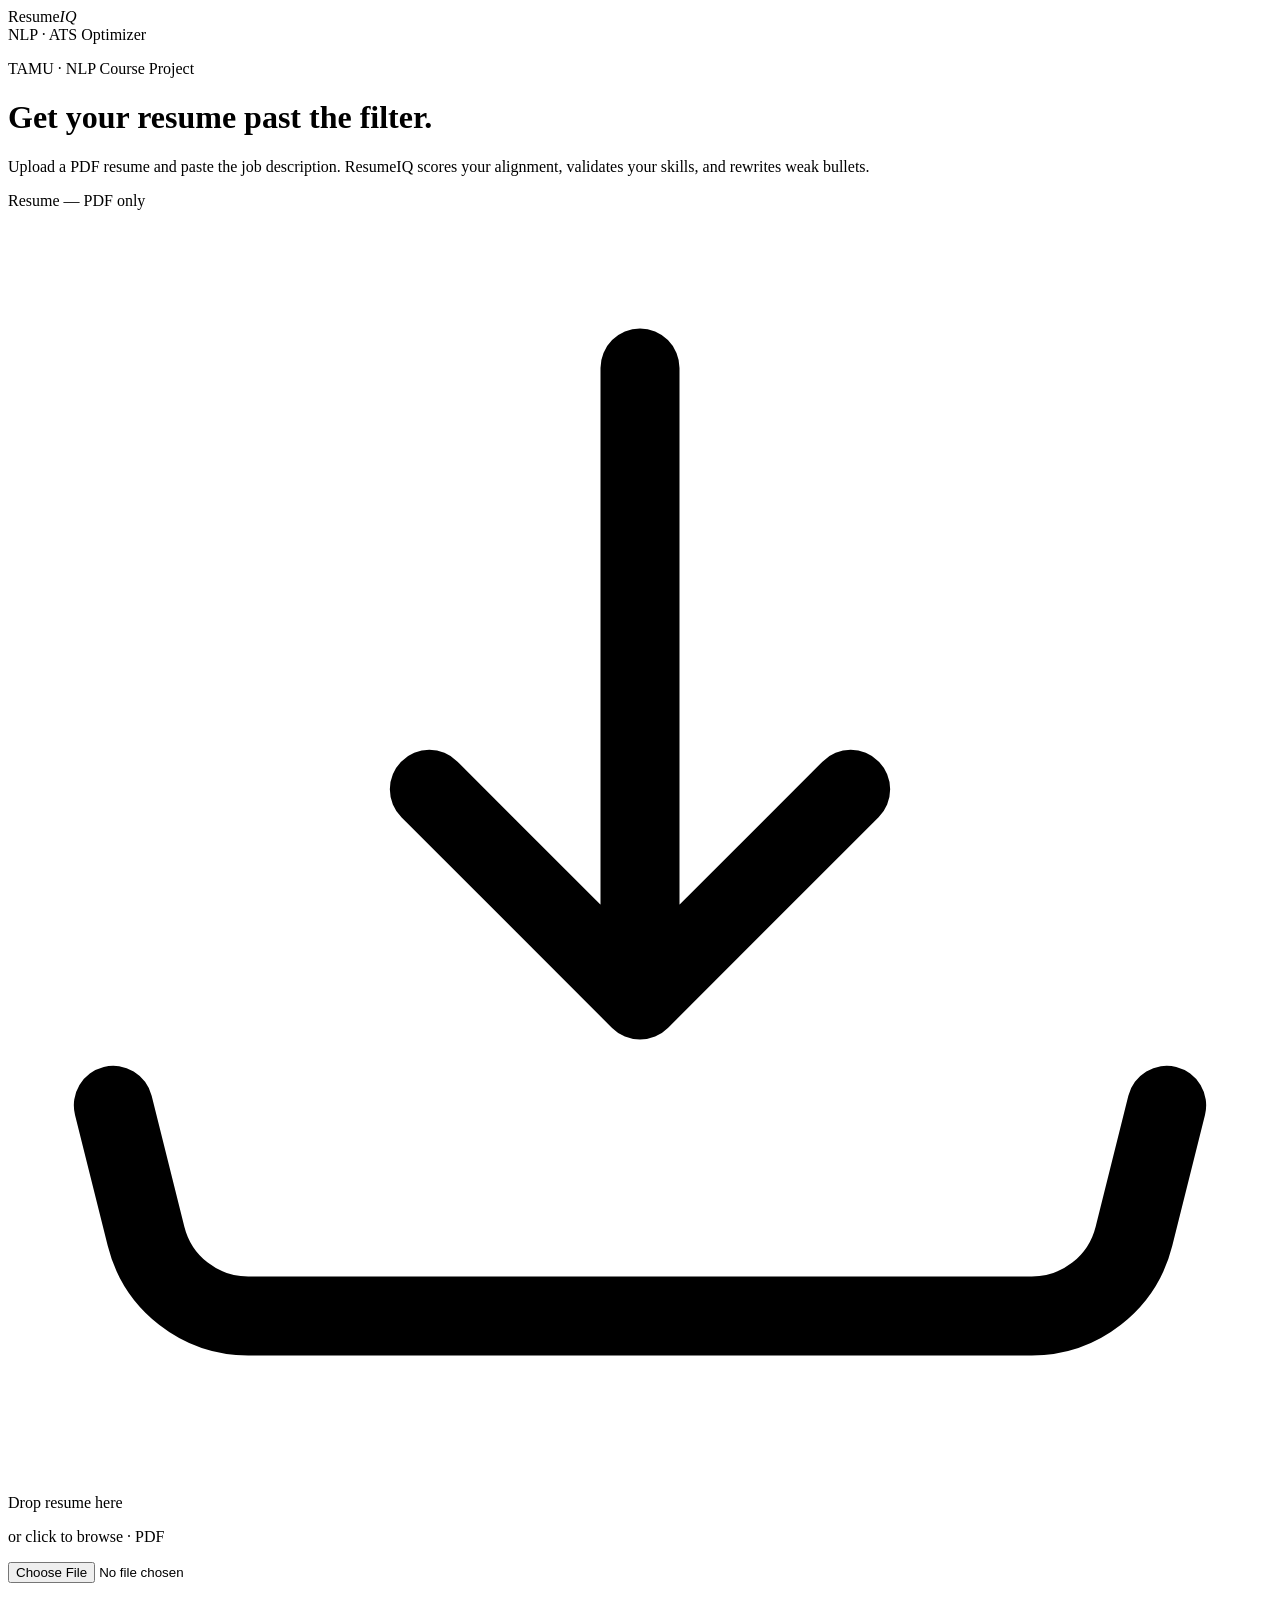
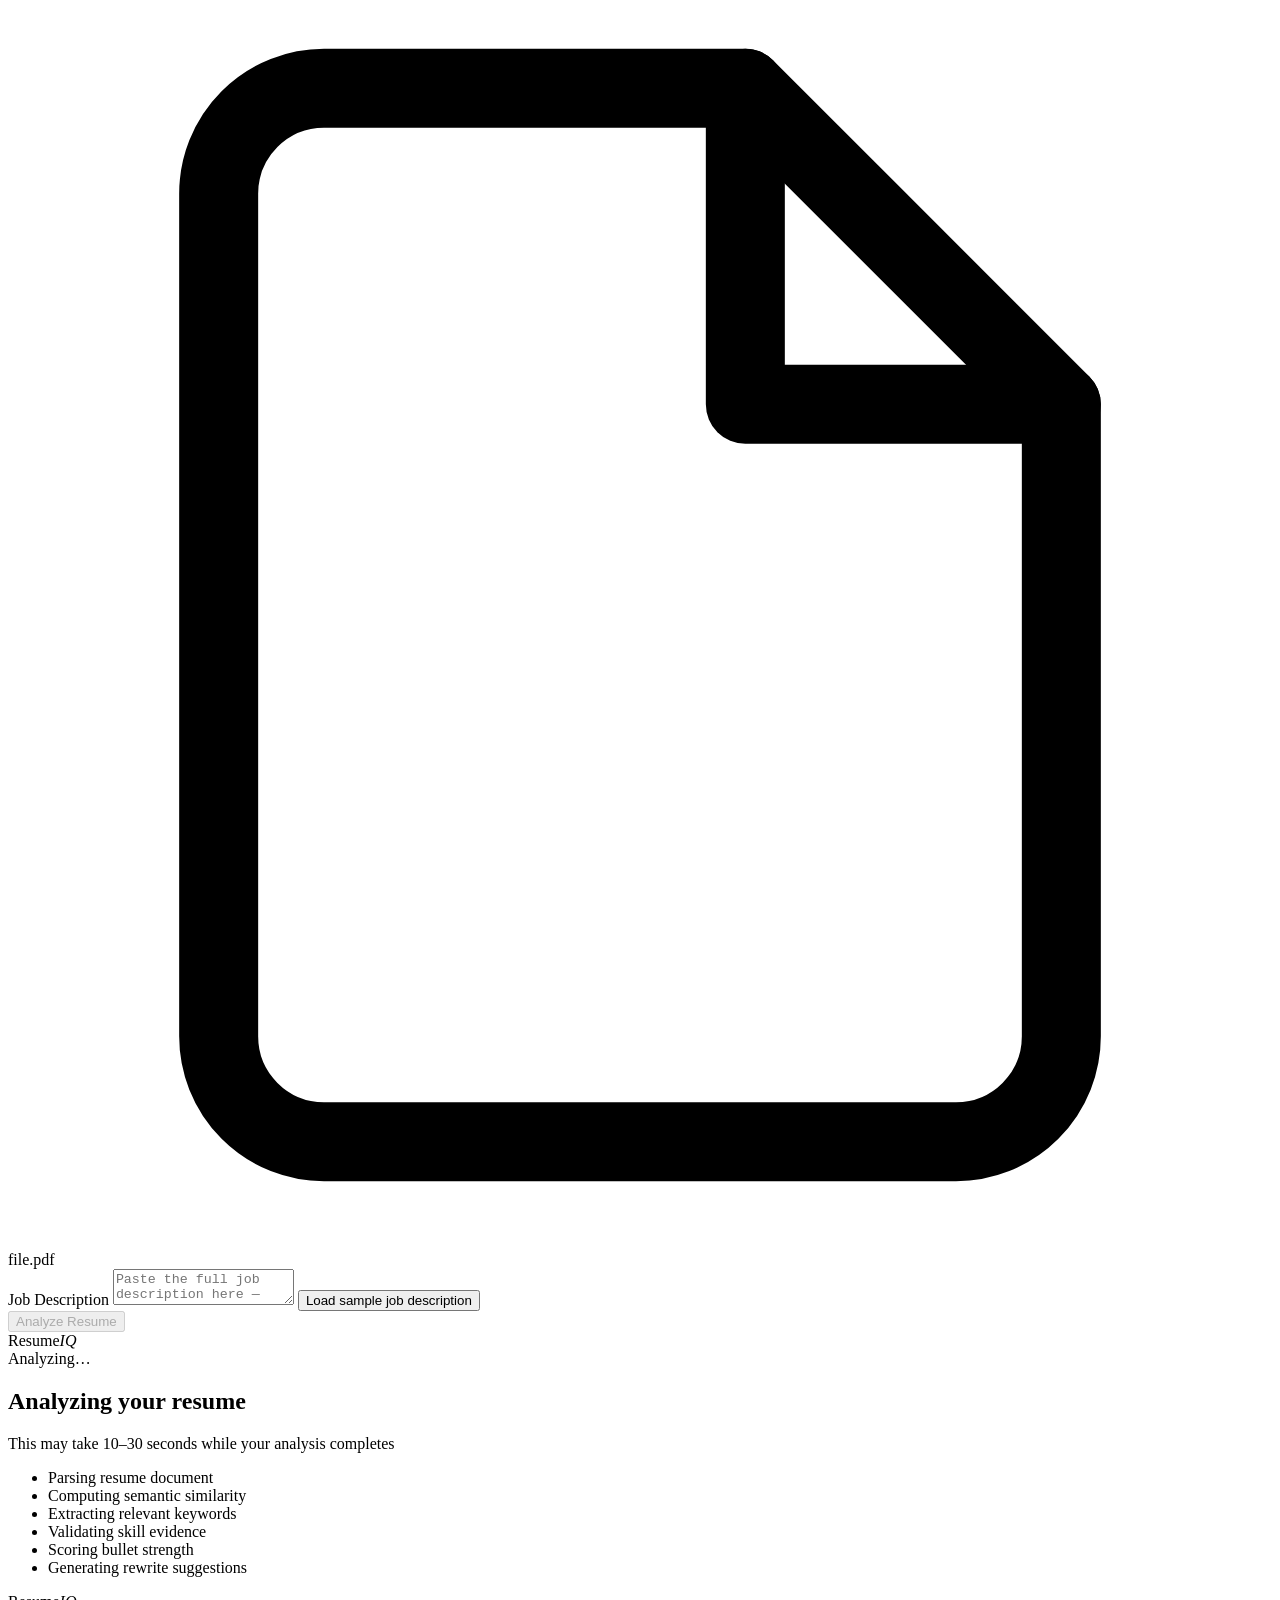
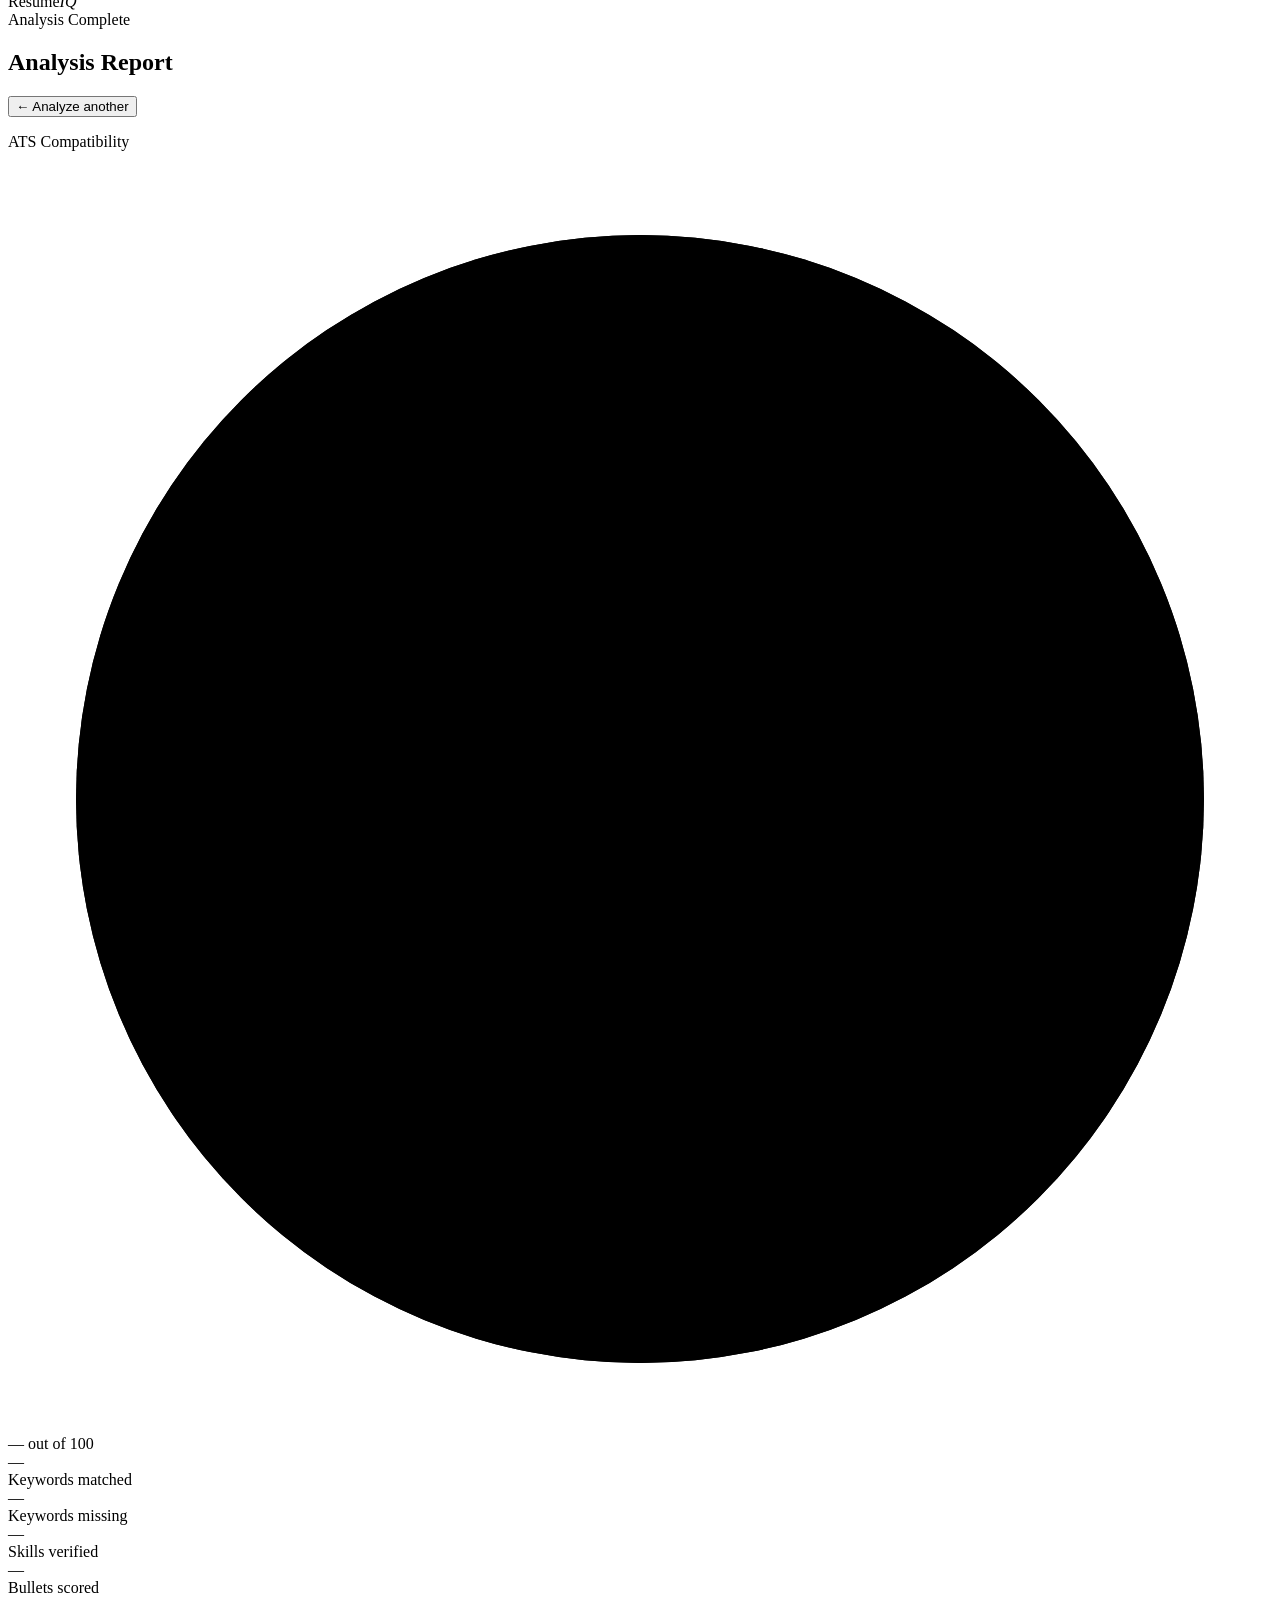
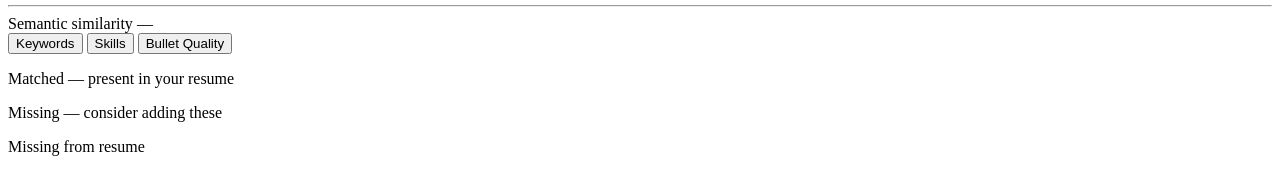
==== commit 61c69708: "Remove model names from loading screen copy" ====
--- a/frontend/index.html
+++ b/frontend/index.html
@@ -84,11 +84,11 @@
         <div class="loading-shell">
             <div class="spinner"></div>
             <h2 class="loading-title">Analyzing your resume</h2>
-            <p class="loading-sub">This may take 10&ndash;30 seconds while NLP models load</p>
+            <p class="loading-sub">This may take 10&ndash;30 seconds while your analysis completes</p>
             <ul class="step-list" id="step-list">
                 <li id="s0"><span class="step-dot"></span>Parsing resume document</li>
-                <li id="s1"><span class="step-dot"></span>Computing semantic similarity (SentenceBERT)</li>
-                <li id="s2"><span class="step-dot"></span>Extracting keywords (TF-IDF / KeyBERT)</li>
+                <li id="s1"><span class="step-dot"></span>Computing semantic similarity</li>
+                <li id="s2"><span class="step-dot"></span>Extracting relevant keywords</li>
                 <li id="s3"><span class="step-dot"></span>Validating skill evidence</li>
                 <li id="s4"><span class="step-dot"></span>Scoring bullet strength</li>
                 <li id="s5"><span class="step-dot"></span>Generating rewrite suggestions</li>
